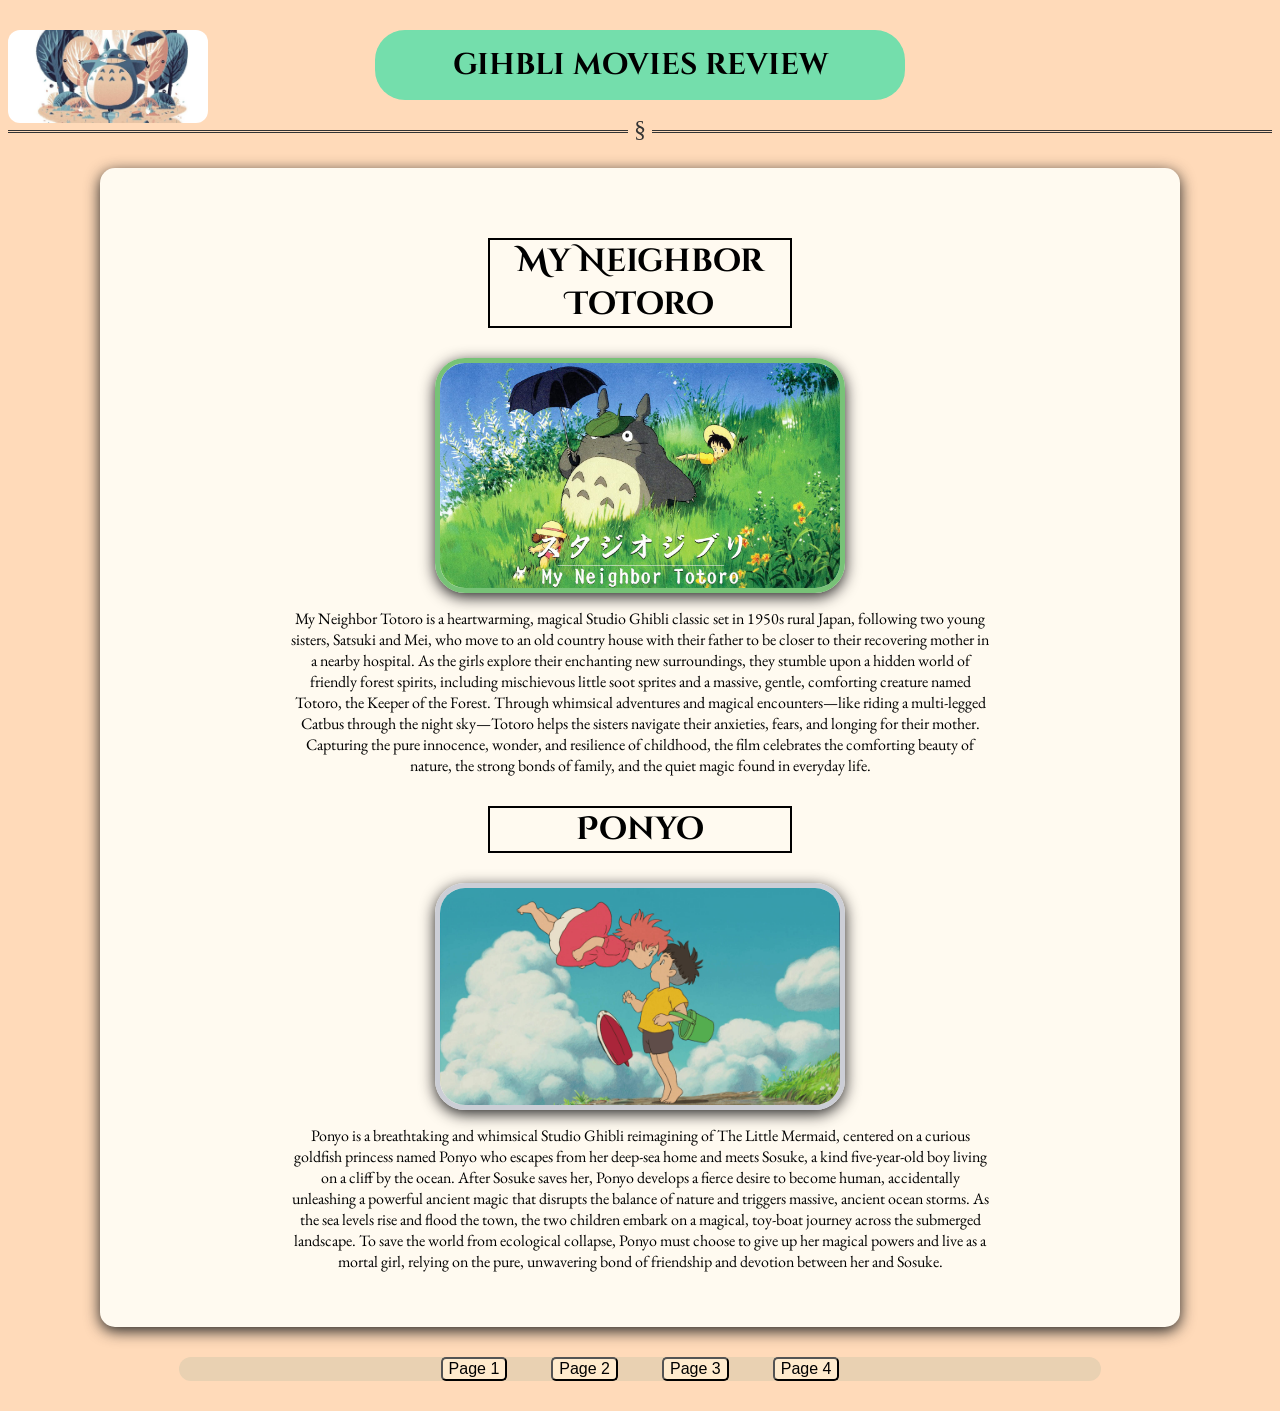
==== giblipg2.html @ 0f41b9ef "initial commit of ghibli pages" ====
<!DOCTYPE>

<html>


<head>
    <link rel="stylesheet" href="myst.css">
<title >gibli library </title>
<link rel="preconnect" href="https://fonts.googleapis.com">
    <link rel="preconnect" href="https://fonts.gstatic.com" crossorigin>
    <link href="https://fonts.googleapis.com/css2?family=Cinzel+Decorative&family=EB+Garamond:ital,wght@0,400..700;1,400..700&display=swap" rel="stylesheet">
</head>


<body>
    <div class="logo">
    <img src="/pictures/logos.jpg" width="400px" alt="this is a logo of gibli studio">
    </div>
    
    <div id="header_title">
<header >

<h1> gihbli movies review </h1>


</header>
</div>

<hr>
<div class="page_container">
<main>

<div class="first_movie" >

    <h1>My Neighbor Totoro</h1>

    <img id="thirdmovie" src="pictures/todora.jpg" width="300" alt="this is a picture of my neighbor totoro cover">

    <p>My Neighbor Totoro is a heartwarming, magical Studio Ghibli classic set in 1950s rural Japan, following 
       two young sisters, Satsuki and Mei, who move to an old country house with their father to be closer to 
       their recovering mother in a nearby hospital. As the girls explore their enchanting new surroundings, 
       they stumble upon a hidden world of friendly forest spirits, including mischievous little soot sprites and 
       a massive, gentle, comforting creature named Totoro, the Keeper of the Forest. Through whimsical adventures 
       and magical encounters—like riding a multi-legged Catbus through the night sky—Totoro helps the sisters 
       navigate their anxieties, fears, and longing for their mother. Capturing the pure innocence, wonder, 
       and resilience of childhood, the film celebrates the comforting beauty of nature, the strong bonds of 
       family, and the quiet magic found in everyday life.</p>


</div>

<div class="first_movie">

    <h1>Ponyo</h1>

    <img id="fourthmovie" src="/pictures/ponoyo.jpg" width="300" alt="this is a picture of up from poppys hill cover">

    <p>Ponyo is a breathtaking and whimsical Studio Ghibli reimagining of The Little Mermaid, 
       centered on a curious goldfish princess named Ponyo who escapes from her deep-sea home 
       and meets Sosuke, a kind five-year-old boy living on a cliff by the ocean. After Sosuke 
       saves her, Ponyo develops a fierce desire to become human, accidentally unleashing a 
       powerful ancient magic that disrupts the balance of nature and triggers massive, ancient 
       ocean storms. As the sea levels rise and flood the town, the two children embark on a 
       magical, toy-boat journey across the submerged landscape. To save the world from ecological 
       collapse, Ponyo must choose to give up her magical powers and live as a mortal girl, 
       relying on the pure, unwavering bond of friendship and devotion between her and Sosuke.</p>


</div>


</main>




</div>
<footer>
    <div id="buttons">

  <a href="index.html">
<button id="pg1">Page 1</button>
</a>
<a href="giblipg2.html">
<button id="pg2">Page 2</button>
</a>
<a href="giblipg3.html">
<button id="pg3">Page 3</button>
</a>
<a href="giblipg4.html">
<button id="pg4">Page 4</button>
</a>
    </div>

</footer>


</body>

</html>
---- myst.css ----
header{
    text-align: center;
    width:100%;
    display: block;
}

#header_title{

    
    background-color: rgb(116, 222, 172);
    margin: 0 auto;
    font-size: 15px;
   
    border-radius: 30px;
    padding: 15px;
    margin:30px auto;
    width:500px;
  
font-family: 'Cinzel Decorative', serif;

   
}

#header_title h1 {
    margin: 0;
    padding: 0;
}

hr {
    overflow: visible; /* For IE */
    padding: 0;
    border: none;
    border-top: medium double #333;
    color: #333;
    text-align: center;   
    margin-top: 10px;  
}

hr::after{

    content: "§";
    display: inline-block;
    position: relative;
    top: -0.7em;
    font-size: 1.5em;
    padding: 0 0.25em;
    background: peachpuff;
}

.first_movie h1{
font-family: 'Cinzel Decorative', serif;
border: 2px solid black;
width: 30%;
margin: 30px auto;




}

.first_movie img{
    border-radius: 30px;
    border: 5px solid lightblue;
    width:400px;

    box-shadow: 0 4px 15px rgb(36, 35, 35);



}
.first_movie img#second {
    border: 5px solid burlywood;
    
}


.first_movie p{
    font-size: medium;
    font-family: 'EB Garamond', serif;
    width:70%;
    margin: 15px auto;

}

.first_movie img#thirdmovie{

border: 5px solid rgb(119, 194, 119);
}


.first_movie img#fourthmovie{

border: 5px solid rgb(204, 206, 214);
}

.first_movie img#fivthmovie{

border: 5px solid rgb(143, 155, 118);
}

.first_movie img#sixthmovie{

border: 5px solid rgb(17, 16, 16);
}

.first_movie img#seventhmovie{

border: 5px solid rgba(228, 221, 221, 0.921);
}

.first_movie img#eighthmovie{

border: 5px solid rgb(208, 69, 69);
}

body{
    background-color: peachpuff;
}


#buttons{

    

    text-align: center;

}
#buttons button{

    background-color: blanchedalmond;
    font-size: medium;
    border-radius: 5px;

margin: 0 20px;


}

main{
    text-align: center;
}

.page_container {
    max-width: 1000px;
    background-color: #fffaf0;
   margin: 0 auto;
   padding:40px;
   border-radius: 15px;
   box-shadow: 0 4px 15px rgb(36, 35, 35);
}      

footer{
margin: 20px;
}

#buttons a{

    text-decoration: none;
}

.first_movie img:hover {

    width:425px;
    box-shadow: none;


}


#buttons button:hover{

background-color: rgb(154, 135, 110);
font-size: large;
box-shadow: 10px 5px 10px black;
}

.logo img{
    border-radius: 12px;
    width:200px;
    float: left;
    margin-top: 0px;
    margin-left: 0px;
      margin-bottom: 10px;
  


}

footer{

    background-color: rgb(233, 209, 178);
    border-radius: 20px;
    width:73%;
    margin: 30px auto;
}
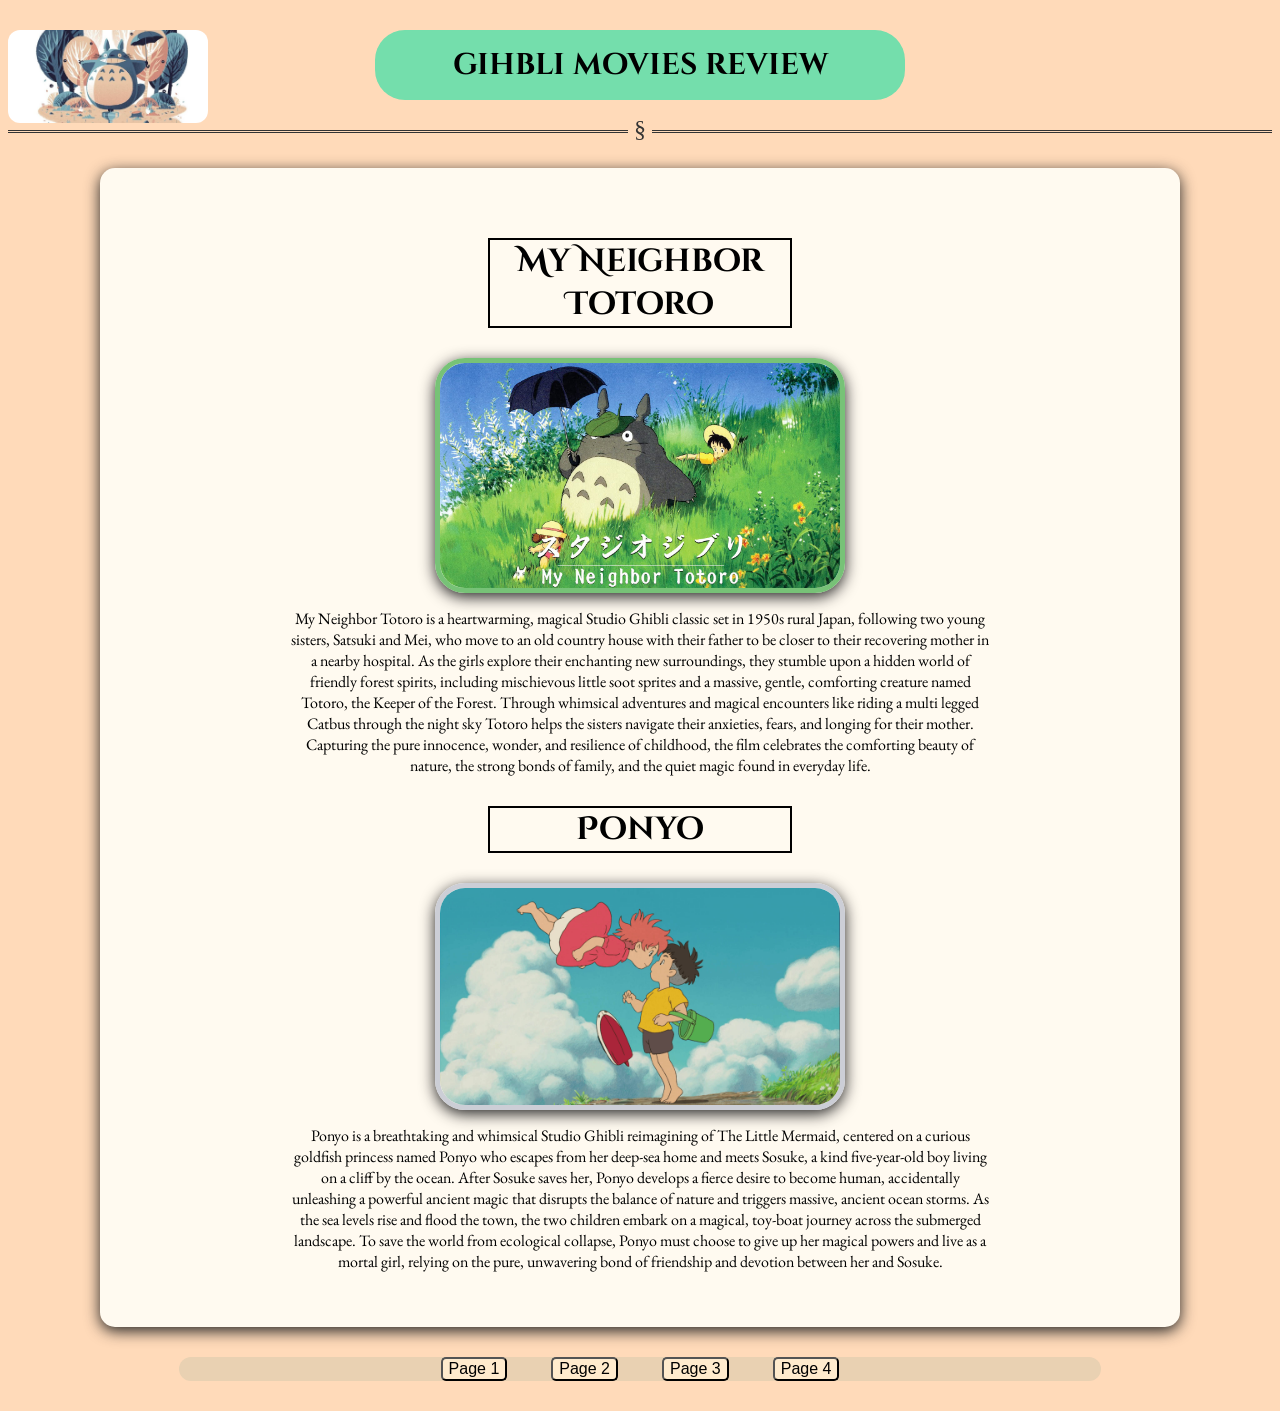
==== commit b3ee7b1a: "fixed image pathways2" ====
--- a/giblipg2.html
+++ b/giblipg2.html
@@ -14,7 +14,7 @@
 
 <body>
     <div class="logo">
-    <img src="/pictures/logos.jpg" width="400px" alt="this is a logo of gibli studio">
+    <img src="pictures/logos.jpg" width="400px" alt="this is a logo of gibli studio">
     </div>
     
     <div id="header_title">
@@ -41,7 +41,7 @@
        their recovering mother in a nearby hospital. As the girls explore their enchanting new surroundings, 
        they stumble upon a hidden world of friendly forest spirits, including mischievous little soot sprites and 
        a massive, gentle, comforting creature named Totoro, the Keeper of the Forest. Through whimsical adventures 
-       and magical encounters—like riding a multi-legged Catbus through the night sky—Totoro helps the sisters 
+       and magical encounters like riding a multi legged Catbus through the night sky Totoro helps the sisters 
        navigate their anxieties, fears, and longing for their mother. Capturing the pure innocence, wonder, 
        and resilience of childhood, the film celebrates the comforting beauty of nature, the strong bonds of 
        family, and the quiet magic found in everyday life.</p>
@@ -53,7 +53,7 @@
 
     <h1>Ponyo</h1>
 
-    <img id="fourthmovie" src="/pictures/ponoyo.jpg" width="300" alt="this is a picture of up from poppys hill cover">
+    <img id="fourthmovie" src="pictures/ponoyo.jpg" width="300" alt="this is a picture of up from poppys hill cover">
 
     <p>Ponyo is a breathtaking and whimsical Studio Ghibli reimagining of The Little Mermaid, 
        centered on a curious goldfish princess named Ponyo who escapes from her deep-sea home 
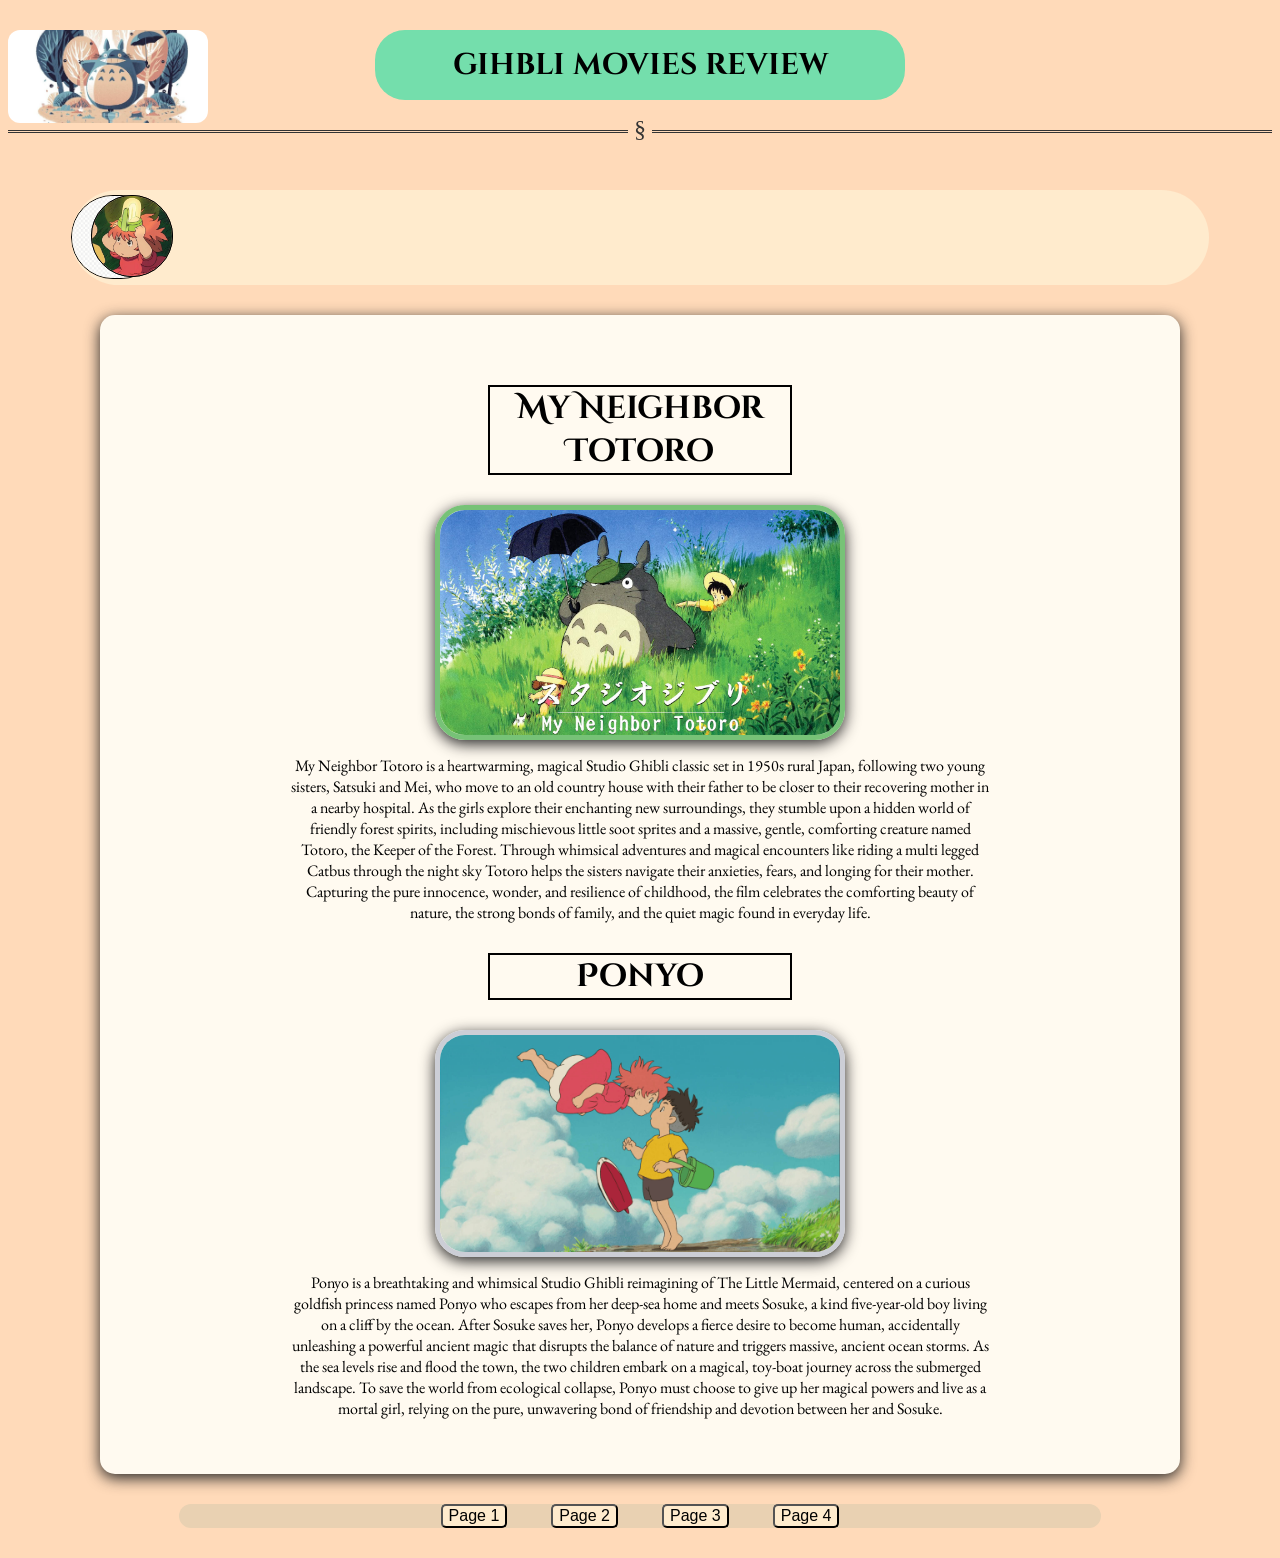
==== commit 4f05c6b3: "moving animation" ====
--- a/giblipg2.html
+++ b/giblipg2.html
@@ -27,6 +27,19 @@
 </div>
 
 <hr>
+
+<div class="image_animation">
+    <img src="pictures/cute.jpg" class="cute_animation" alt="a small pic of todora">
+    <img src="pictures/howlimage.jpg" class="cute_animation_chart1" alt="a small pic of howl">
+    <img src="pictures/poimage.jpg" class="cute_animation_chart2" alt="a small pic of ponyo">
+
+
+
+</div>
+
+
+
+
 <div class="page_container">
 <main>
 
--- a/myst.css
+++ b/myst.css
@@ -195,4 +195,85 @@
     border-radius: 20px;
     width:73%;
     margin: 30px auto;
+}
+.image_animation{
+    width: 90%;
+    background-color: blanchedalmond;
+    border-radius: 250px;
+    margin-bottom: 30px;
+    position:relative;
+    height:95px;
+    margin:30px auto;
+    overflow: hidden;
+    
+
+}
+
+
+.cute_animation{
+    width: 90px;
+    background-color: blanchedalmond;
+    border-radius: 2250px;
+    border: 1px solid black;
+    animation: slides;
+    animation-iteration-count: infinite;
+    animation-duration: 14s;
+    height: 82px;
+    position: absolute;
+    top:5px;
+    animation-timing-function: linear;
+
+}
+
+.cute_animation_chart1{
+    width: 80px;
+    background-color: blanchedalmond;
+    border-radius: 2250px;
+    border: 1px solid black;
+    animation: love;
+    animation-iteration-count: infinite;
+    animation-duration: 14s;
+    animation-delay: 3s;
+    margin-left: 20px;
+    position: absolute;
+    top:5px;
+    animation-timing-function: linear;
+    animation-delay: 3s;
+ 
+}
+.cute_animation_chart2{
+    width: 80px;
+    background-color: blanchedalmond;
+    border-radius: 2250px;
+    border: 1px solid black;
+    animation: love;
+    animation-iteration-count: infinite;
+    animation-duration: 14s;
+    animation-delay: 3s;
+    margin-left: 20px;
+    position: absolute;
+    top:5px;
+    animation-timing-function: linear;
+    animation-delay: 6s;
+ 
+}
+
+
+
+@keyframes slides {
+    from{
+        margin-left: 90%;
+    }
+    to{
+        margin-left: 0%;
+    }
+}
+
+@keyframes love {
+    from{
+        margin-left: 90%;
+    }
+    to{
+        margin-left: 0%;
+    }
 }
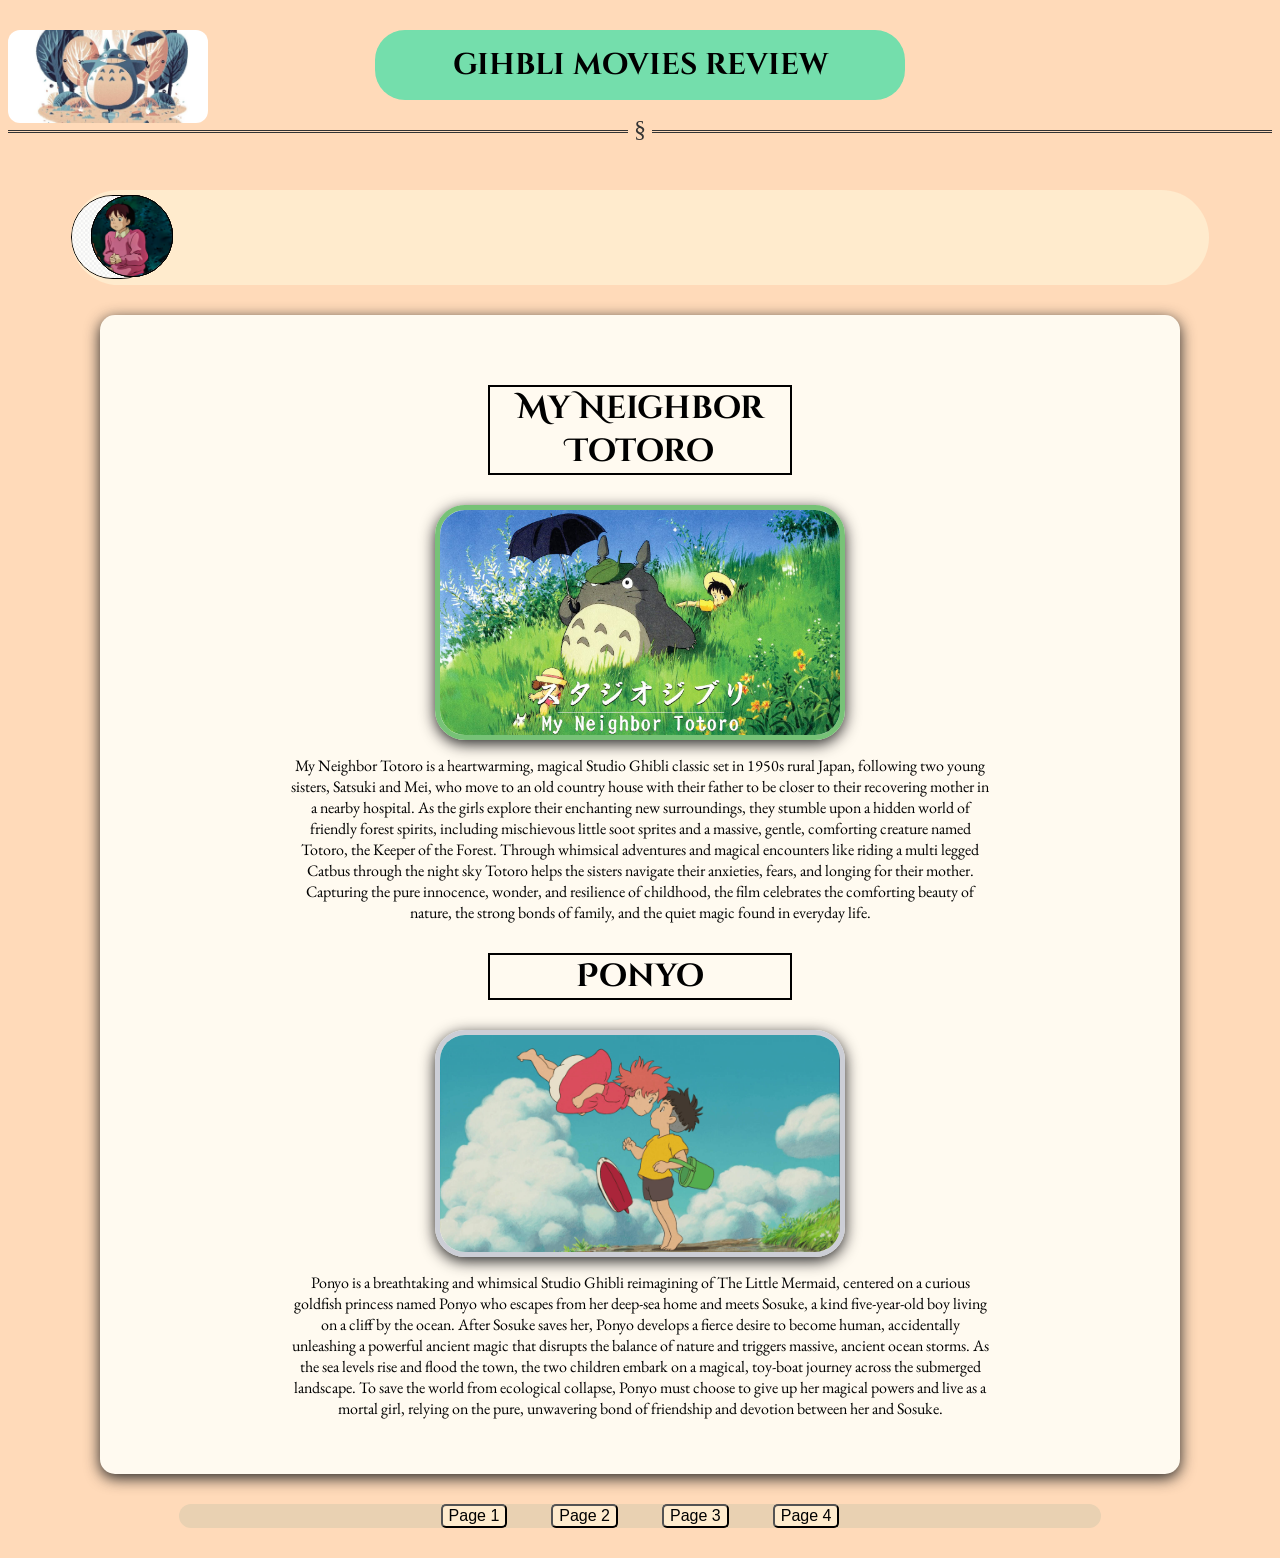
==== commit fc74a625: "moving animation2" ====
--- a/giblipg2.html
+++ b/giblipg2.html
@@ -28,10 +28,15 @@
 
 <hr>
 
+
 <div class="image_animation">
     <img src="pictures/cute.jpg" class="cute_animation" alt="a small pic of todora">
     <img src="pictures/howlimage.jpg" class="cute_animation_chart1" alt="a small pic of howl">
     <img src="pictures/poimage.jpg" class="cute_animation_chart2" alt="a small pic of ponyo">
+    <img src="pictures/rosso.jpg" class="cute_animation_chart3" alt="a small pic of porco rossa">
+
+    <img src="pictures/poooo.jpg" class="cute_animation_chart4" alt="a small pic of poppy hill charecter">
+    <img src="pictures/heartsss.jpg" class="cute_animation_chart5" alt="a small pic ofwhispers of the heart charecter">
 
 
 
--- a/myst.css
+++ b/myst.css
@@ -222,6 +222,7 @@
     position: absolute;
     top:5px;
     animation-timing-function: linear;
+  
 
 }
 
@@ -258,6 +259,56 @@
  
 }
 
+.cute_animation_chart3{
+    width: 80px;
+    background-color: blanchedalmond;
+    border-radius: 2250px;
+    border: 1px solid black;
+    animation: love;
+    animation-iteration-count: infinite;
+    animation-duration: 14s;
+    animation-delay: 3s;
+    margin-left: 20px;
+    position: absolute;
+    top:5px;
+    animation-timing-function: linear;
+    animation-delay: 9s;
+ 
+}
+.cute_animation_chart4{
+    width: 80px;
+    background-color: blanchedalmond;
+    border-radius: 2250px;
+    border: 1px solid black;
+    animation: love;
+    animation-iteration-count: infinite;
+    animation-duration: 14s;
+    animation-delay: 3s;
+    margin-left: 20px;
+    position: absolute;
+    top:5px;
+    animation-timing-function: linear;
+    animation-delay: 12s;
+ 
+}
+
+.cute_animation_chart5{
+    width: 80px;
+    background-color: blanchedalmond;
+    border-radius: 2250px;
+    border: 1px solid black;
+    animation: love;
+    animation-iteration-count: infinite;
+    animation-duration: 14s;
+    animation-delay: 3s;
+    margin-left: 20px;
+    position: absolute;
+    top:5px;
+    animation-timing-function: linear;
+    animation-delay: 15.5s;
+    height: 80px;
+ 
+}
 
 
 @keyframes slides {
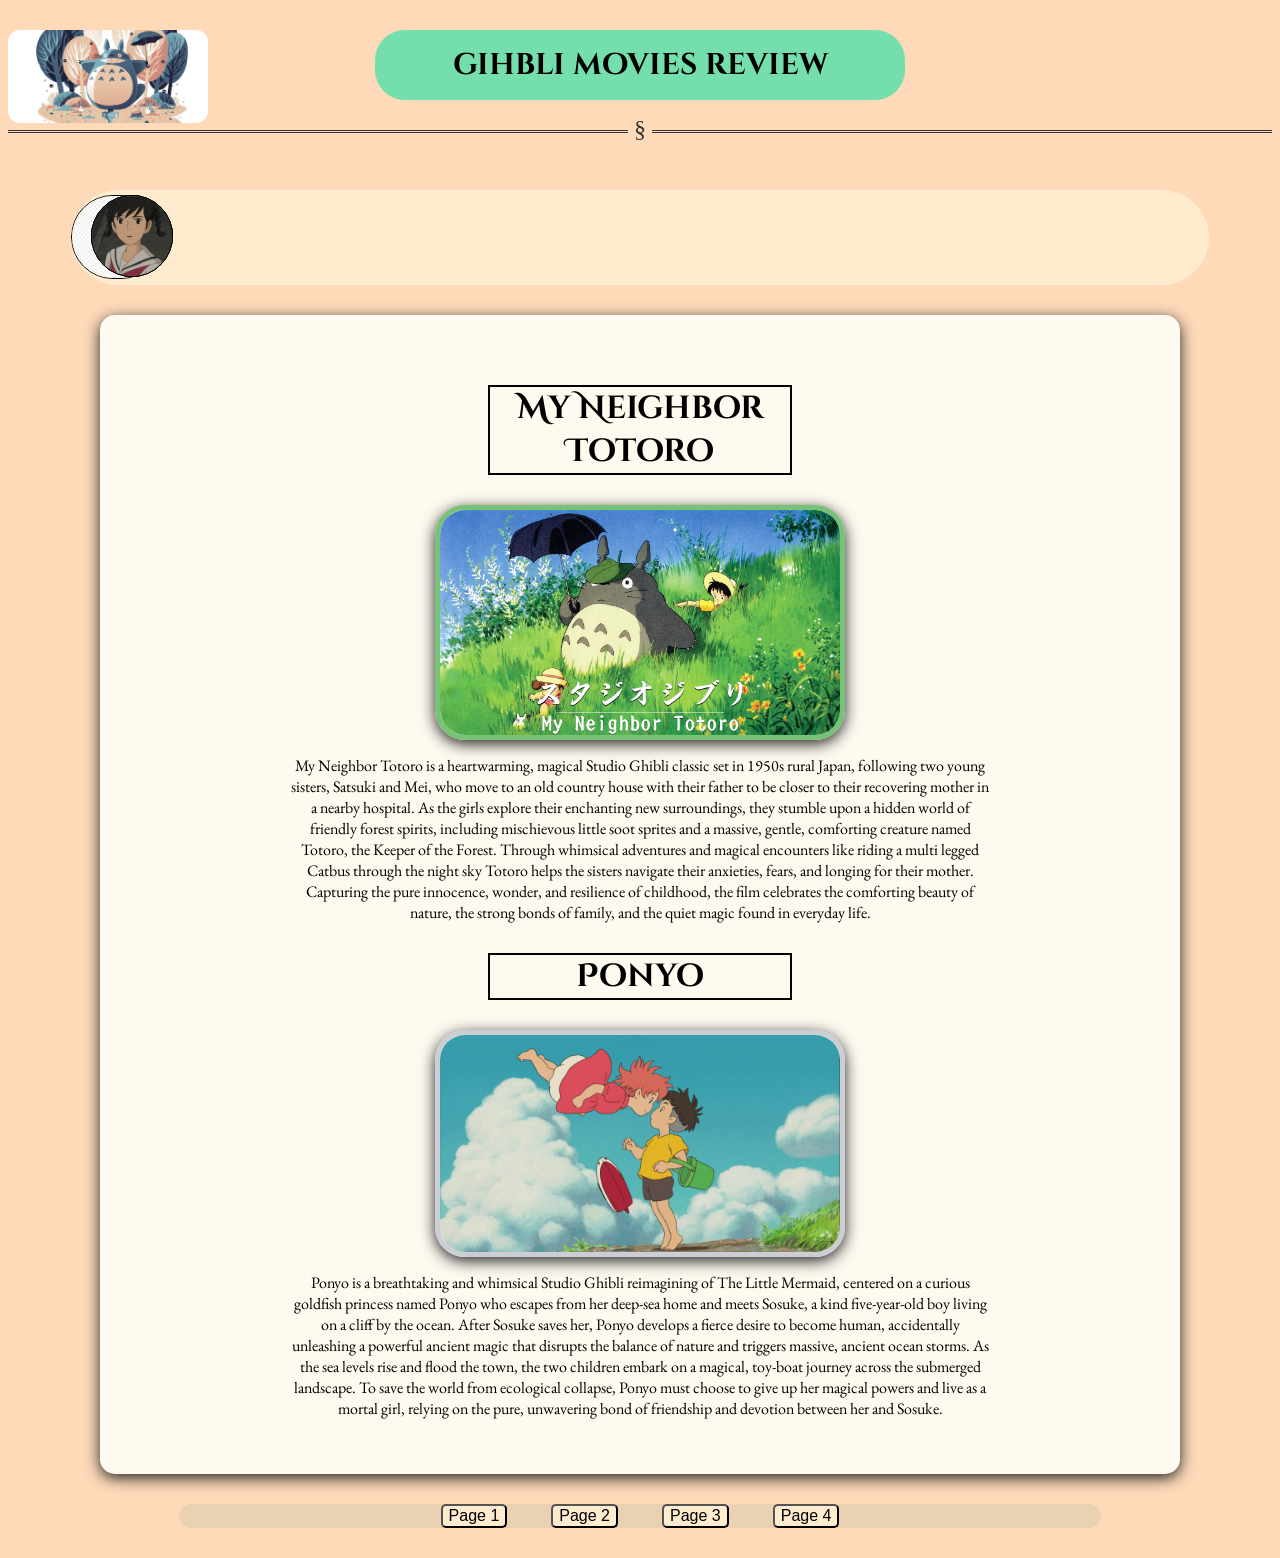
==== commit 58052a46: "movie animation link" ====
--- a/giblipg2.html
+++ b/giblipg2.html
@@ -30,13 +30,23 @@
 
 
 <div class="image_animation">
+     <a href="giblipg2.html">
     <img src="pictures/cute.jpg" class="cute_animation" alt="a small pic of todora">
+    </a>
+    <a href="index.html">
     <img src="pictures/howlimage.jpg" class="cute_animation_chart1" alt="a small pic of howl">
+    </a>
+    <a href="giblipg2.html">
     <img src="pictures/poimage.jpg" class="cute_animation_chart2" alt="a small pic of ponyo">
+    </a>
+     <a href="giblipg4.html">
     <img src="pictures/rosso.jpg" class="cute_animation_chart3" alt="a small pic of porco rossa">
+    </a>
+     <a href="index.html">
+    <img src="pictures/poooo.jpg" class="cute_animation_chart4" alt="a small pic of poppy hill charecter">
+   </a>
 
-    <img src="pictures/poooo.jpg" class="cute_animation_chart4" alt="a small pic of poppy hill charecter">
-    <img src="pictures/heartsss.jpg" class="cute_animation_chart5" alt="a small pic ofwhispers of the heart charecter">
+  
 
 
 
--- a/myst.css
+++ b/myst.css
@@ -239,7 +239,7 @@
     position: absolute;
     top:5px;
     animation-timing-function: linear;
-    animation-delay: 3s;
+  
  
 }
 .cute_animation_chart2{
@@ -288,10 +288,10 @@
     position: absolute;
     top:5px;
     animation-timing-function: linear;
-    animation-delay: 12s;
- 
-}
-
+    animation-delay: 11.5s;
+ 
+}
+/*
 .cute_animation_chart5{
     width: 80px;
     background-color: blanchedalmond;
@@ -309,7 +309,7 @@
     height: 80px;
  
 }
-
+*/
 
 @keyframes slides {
     from{
